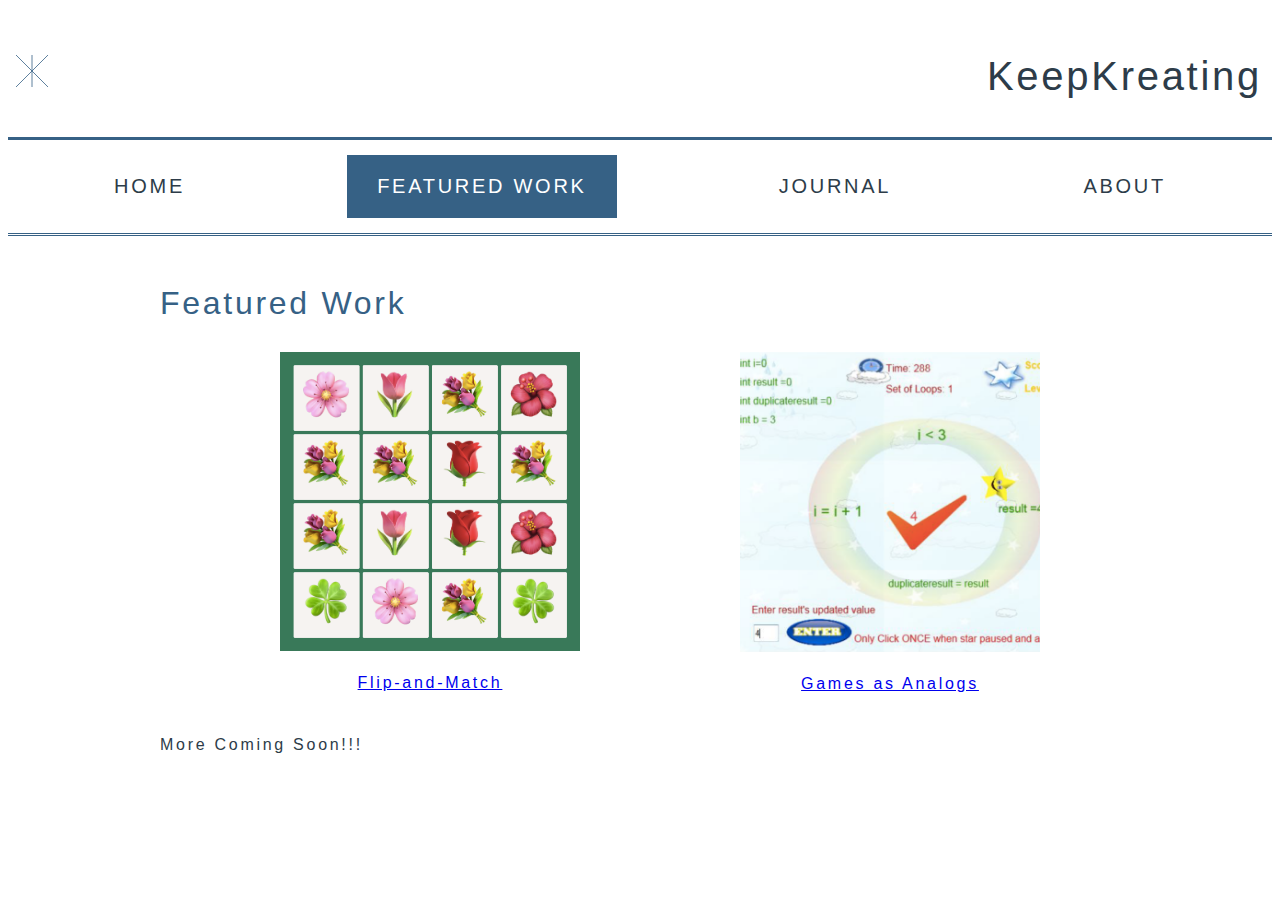
==== featured-work/index.html @ 576c1532 "Updated Portfolio" ====
<!doctype html>
<html lang="en">

<head>
    <meta charset="UTF-8">
    <meta name="viewport" content="width=device-width, initial-scale=1.0">
    <title>Keep Kreating - Featured Works</title>
    <link rel="stylesheet" href="../css/style.css">
    <link rel="stylesheet" href="../css/home.css">
</head>

<body>
    <header>
        <div class="heading">
            <div class="logo">
                <a href="#" aria-label="logo">
                    <img src="../img/logo.svg" class="logo-img" alt="logo">
                </a>
            </div>
            <div class="title">
                <h1 tabindex="0" aria-label="keep creating" class="name"> KeepKreating </h1>
            </div>
        </div>
        <nav>
            <ul role="menu" class="menu">
                <li role="menuitem" class="menuitem"> <a href="../index.html"> Home </a></li>
                <li role="menuitem" class="menuitem active"><a href="#"> Featured Work </a></li>
                <li role="menuitem" class="menuitem"><a href="../Journal/persona.html"> Journal </a></li>
                <li role="menuitem" class="menuitem"><a href="../about.html"> About </a></li>
            </ul>
        </nav>
    </header>
    <main>
        <section class="featured">
            <h1 tabindex="0" class="featured-heading"> Featured Work</h1>
            <ul class="featured-list">
                <li class="featured-app">
                    <a href="find-match/find-match.html">
                        <picture>
                            <source media="(max-width: 768px)" srcset="../img/responsive/games3-small.png">
                            <source media="(min-width: 769px)" srcset="../img/games3.png">
                            <img class="featured-img" src="../img/games3.png" alt="memory game app cover picture">
                        </picture>
                        <p class="featured-app-name"> Flip-and-Match </p>
                    </a>
                </li>
                <li class="featured-app">
                    <a href="games-as-analogs.html">
                        <picture>
                            <img class="featured-img" src="../img/games-as-analogs.png" alt="games as analogs research work cover picture">
                        </picture>
                        <p class="featured-app-name"> Games as Analogs </p>
                    </a>
                </li>
                <!-- <li class="featured-app">
                    <a href="#">
                        <picture>
                            <source media="(max-width: 768px)" srcset="img/responsive/news-small.jpeg">
                            <source media="(min-width: 769px)" srcset="img/news.jpeg">
                            <img class="featured-img" src="img/news.jpeg" alt="newsfeed app cover picture">
                        </picture>
                        <p class="featured-app-name"> Newsfeed app </p>
                    </a>
                </li> -->
            </ul>
            More Coming Soon!!!
        </section>
    </main>
</body>

</html>
---- css/style.css ----
body {
    /*font-family: "Roboto", Helvetica, sans-serif, Arial;*/
    font-family: Helvetica, Arial, sans-serif;
    letter-spacing: 0.17em;
    color: #2d3c49;
    font-weight: 100;
}

section,
article {
    max-width: 60rem;
    margin-left: auto;
    margin-right: auto;
}

p {
    line-height: 1.5;
}

/* Header */
.heading {
    display: flex;
    flex-wrap: wrap;
    justify-content: space-between;

    /**** appearance  *******/
    border-bottom: solid #366185;
    padding: 1.75em 0 1.75em 0;
    width: 100%;

}

.title {

    /**** appearance   ****/
    color: #2d3c49;
    text-align: right;
    align-self: flex-end;
    margin-top: 0.5em;
}

.title h1,
h2 {
    padding: 0.25em;
    margin: 0;
}

h2 {
    font-weight: 100;
}

h1 {
    font-size: 3.25em;
}

h2 {
    font-size: 2.5em;
}

h3 {
    font-size: 2em;
}

h4 {
    font-size: 1.5em;
}

h5 {
    font-size: 1.25em;
}

h6 {
    font-size: 1em;
}

.name {
    font-weight: 100;
    font-size: 1.5em;

}



.menu {
    font-size: 1.25em;
    display: flex;
    flex-wrap: wrap;
    justify-content: space-around;
    margin: 0;
    padding: 0.5em;
    border-bottom: double #366185;
}

.menu a {
    color: #2d3c49;
    font-weight: 100;
    text-decoration: none;
    margin: 0.5em;
    /*text-decoration-color: #366185;*/
}

.menuitem :hover {
    transform: scale(1.05);
    text-decoration: underline;
    text-decoration-color: #366185;
    color: #366185;


}

.menuitem {
    list-style-type: none;
    padding: 1em;
    margin: 0.25em;
    text-transform: uppercase;
}

.menu .active {
    background: #366185;
}

.menu .active a {
    color: white;
    text-decoration: none;
}

.logo {
    align-self: center;
}

.logo a {
    color: #366185;
    text-decoration: none;
}


.logo-img {
    width: 1em;
    height: 1em;
    padding: 0 0.5em 0 0.5em;
}

/* Content */

main {
    padding-top: 1.75em;
    padding-bottom: 1.75em;

}

.footer {
    margin-top: 2em;
    padding-top: 2em;
    text-align: center;
    border-top: solid #366185;

}

/* Breadcrumbs */
.breadcrumb {
    color: #366185;
}

.breadcrumb::before {
    font-family: "Times New Roman", Arial, Helvetica, Times, serif;
    content: "\00AB";
}

a.breadcrumb {
    text-decoration: none;
}

a.breadcrumb:hover {
    text-decoration: underline;
}

/* Responsive */
@media only screen and (min-width: 541px) and (max-width: 768px) {
    /*.featured-list {
        grid-template-columns: 1fr 1fr;
    }*/

    .name {
        font-size: 2em;
        display: inline-block;
    }

    .name-description {
        font-size: 1.25em;
    }


    .logo-img {
        width: 1.5em;
        height: 1.5em;
    }

}

@media only screen and (min-width: 769px) {
    /* .featured-list {
        grid-template-columns: 1fr 1fr 1fr;
    }*/

    .name {
        font-size: 2.5em;
        display: inline-block;

    }



    .logo-img {
        width: 2em;
        height: 2em;
    }

    .name-description {
        font-size: 1.5em;
    }



}
---- css/home.css ----
/* Content */

/** Welcome **/
.welcome {
    display: grid;
    font-size: 1.25em;
    justify-content: center;
    align-items: center;
    font-weight: 100;

}

.poem {
    /*display: inline-block;
    margin-left: auto;
    margin-right: auto;*/
    grid-column: 1/1;
    grid-row: 1/1;
    display: flex;
    flex-direction: column;
    justify-content: space-around;
    align-items: center;
}

.poet {
    text-align: right;
    margin: 1em;
    align-self: flex-end;
}

.job {
    font-size: 0.75em;
}

.stanza::before {
    content: "\201C";
}

.stanza::after {
    content: "\201D";
}

/**landing image **/
.landing {
    display: grid;
    justify-items: center;

    /**** appearance  ****/
    padding-bottom: 1.25em;
    grid-column: 1/1;
    grid-row: 1/1;
    opacity: 0.1;
}

.landing-img {
    width: 100%;
    height: auto;
}

.featured h2 {
    padding: 0.5em;
    margin: 0;
}

.featured-heading {
    color: #366185;
    font-size: 2em;
    font-weight: 100;
}

.featured-list {
    display: flex;
    flex-wrap: wrap;
    justify-content: space-around;
}

.featured-app {
    list-style: none;
    max-width: 300px;
    margin: 0.5em;
}

.featured-app :hover {
    transform: scale(1.05);
}

.featured-img {
    width: 100%;
}

.featured-app-name {
    text-align: center;
}

.featured-app-link {
    text-align: center;
}

footer{
    display: flex;
    flex-wrap: wrap;
    justify-content: center;
}

footer span{
    margin-left: 0.5em;
    margin-right: 0.5em;
}


/* Responsive */
@media only screen and (min-width: 541px) and (max-width: 768px) {
    .welcome {
        font-size: 2em;
    }

}

@media only screen and (min-width: 769px) {


    .welcome {
        font-size: 2.5em;
    }

    .landing-img {
        max-width: 100%;
        width: auto;
    }

}
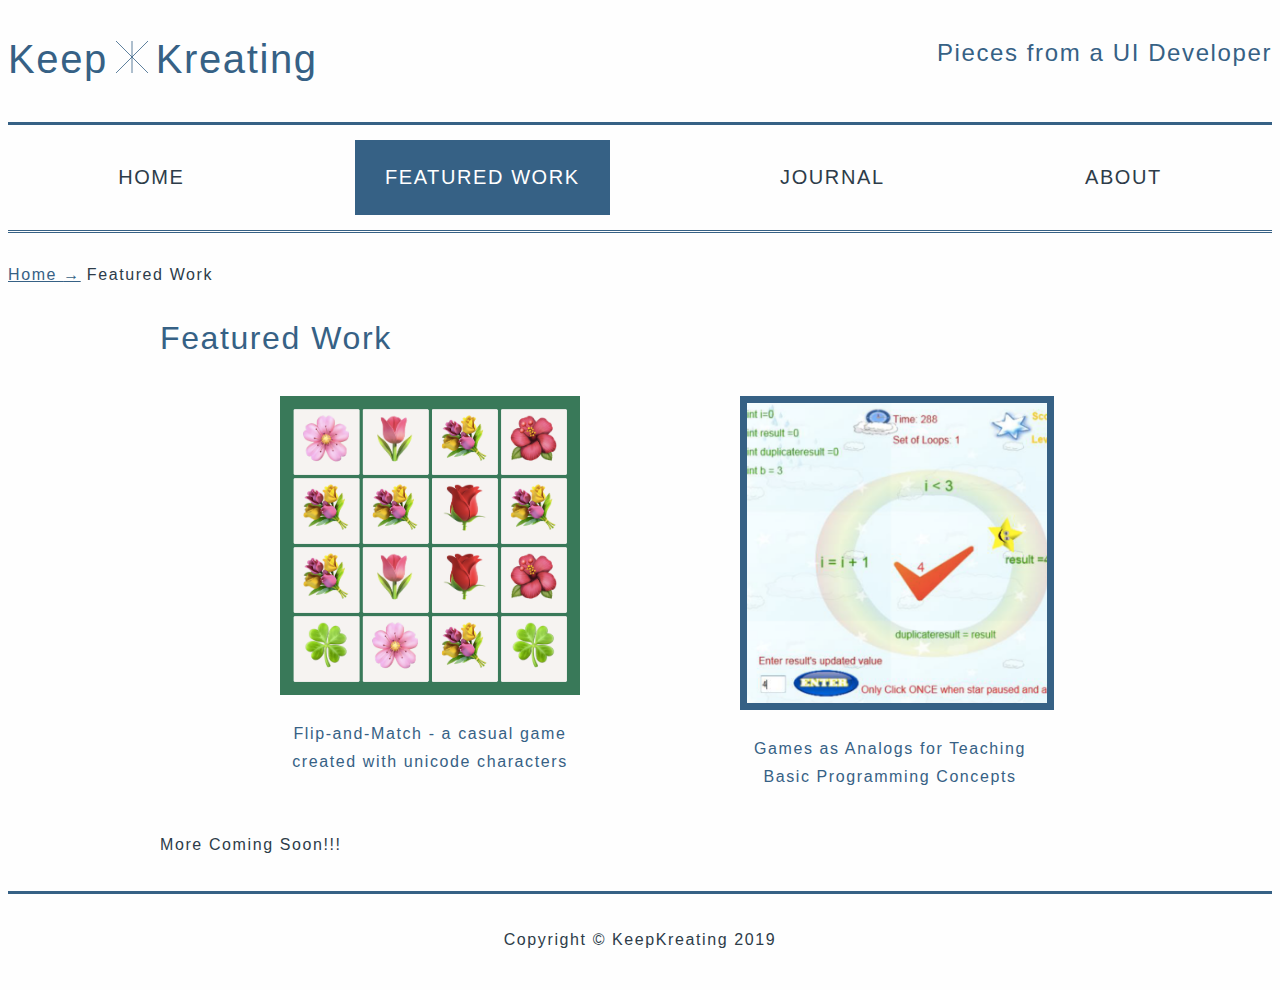
==== commit 2577c5cb: "sync portfolio with hosted version" ====
--- a/featured-work/index.html
+++ b/featured-work/index.html
@@ -4,35 +4,39 @@
 <head>
     <meta charset="UTF-8">
     <meta name="viewport" content="width=device-width, initial-scale=1.0">
-    <title>Keep Kreating - Featured Works</title>
+    <title>Featured Works - Keep Kreating</title>
     <link rel="stylesheet" href="../css/style.css">
     <link rel="stylesheet" href="../css/home.css">
+    <link rel="shortcut icon" href="../favicon.ico">
+    <meta name="author" content="Shafeeza Hussain">
+    <meta name="keywords" content="HTML, HTML5, CSS, JavaScript, Keep Kreating, User Experience, Portfolio, Casual games, accessibility">
 </head>
 
 <body>
     <header>
         <div class="heading">
             <div class="logo">
-                <a href="#" aria-label="logo">
-                    <img src="../img/logo.svg" class="logo-img" alt="logo">
+                <a href="../index.html" aria-label="logo">
+                    <span class="name">Keep</span><img src="../img/logo.svg" class="logo-img" alt="logo"><span class="name">Kreating</span>
                 </a>
             </div>
             <div class="title">
-                <h1 tabindex="0" aria-label="keep creating" class="name"> KeepKreating </h1>
+                <span  class="name-description"> Pieces from a UI Developer </span>
             </div>
         </div>
         <nav>
             <ul role="menu" class="menu">
                 <li role="menuitem" class="menuitem"> <a href="../index.html"> Home </a></li>
                 <li role="menuitem" class="menuitem active"><a href="#"> Featured Work </a></li>
-                <li role="menuitem" class="menuitem"><a href="../Journal/persona.html"> Journal </a></li>
+                <li role="menuitem" class="menuitem"><a href="../journal/index.html"> Journal </a></li>
                 <li role="menuitem" class="menuitem"><a href="../about.html"> About </a></li>
             </ul>
         </nav>
     </header>
     <main>
+    <a class="breadcrumb" href="../index.html"> Home </a> <span> Featured Work </span>
         <section class="featured">
-            <h1 tabindex="0" class="featured-heading"> Featured Work</h1>
+            <h1 class="featured-heading"> Featured Work</h1>
             <ul class="featured-list">
                 <li class="featured-app">
                     <a href="find-match/find-match.html">
@@ -41,15 +45,15 @@
                             <source media="(min-width: 769px)" srcset="../img/games3.png">
                             <img class="featured-img" src="../img/games3.png" alt="memory game app cover picture">
                         </picture>
-                        <p class="featured-app-name"> Flip-and-Match </p>
+                        <p class="featured-app-name"> Flip-and-Match - a casual game created with unicode characters </p>
                     </a>
                 </li>
                 <li class="featured-app">
                     <a href="games-as-analogs.html">
                         <picture>
-                            <img class="featured-img" src="../img/games-as-analogs.png" alt="games as analogs research work cover picture">
+                            <img style="border: solid 7px #366185;" class="featured-img" src="../img/games-as-analogs.png" alt="games as analogs research work cover picture">
                         </picture>
-                        <p class="featured-app-name"> Games as Analogs </p>
+                        <p class="featured-app-name"> Games as Analogs for Teaching Basic Programming Concepts </p>
                     </a>
                 </li>
                 <!-- <li class="featured-app">
@@ -63,8 +67,13 @@
                     </a>
                 </li> -->
             </ul>
-            More Coming Soon!!!
+            <p>
+            	More Coming Soon!!!
+            </p>
         </section>
+        <footer class="footer">
+            Copyright © KeepKreating 2019
+        </footer>
     </main>
 </body>
 
--- a/css/style.css
+++ b/css/style.css
@@ -1,47 +1,50 @@
 body {
     /*font-family: "Roboto", Helvetica, sans-serif, Arial;*/
     font-family: Helvetica, Arial, sans-serif;
-    letter-spacing: 0.17em;
+    letter-spacing: 0.1em;
     color: #2d3c49;
     font-weight: 100;
-}
-
-section,
-article {
+    background: #fefefe;
+    line-height: 1.75;
+}
+
+section, article{
     max-width: 60rem;
     margin-left: auto;
     margin-right: auto;
 }
 
-p {
-    line-height: 1.5;
+p{
+    line-height: 1.75;
 }
 
 /* Header */
 .heading {
+    /*display: grid;
+    grid-template-columns: 1fr 3fr;*/
     display: flex;
     flex-wrap: wrap;
     justify-content: space-between;
 
     /**** appearance  *******/
     border-bottom: solid #366185;
-    padding: 1.75em 0 1.75em 0;
-    width: 100%;
-
+    padding: 1em 0 1.75em 0;
 }
 
 .title {
+    /*justify-self: end;*/
+    /*align-self: flex-end;*/
+    
 
     /**** appearance   ****/
-    color: #2d3c49;
+    color: #366185;
     text-align: right;
-    align-self: flex-end;
     margin-top: 0.5em;
 }
 
 .title h1,
 h2 {
-    padding: 0.25em;
+   /* padding: 0.25em;*/
     margin: 0;
 }
 
@@ -49,37 +52,40 @@
     font-weight: 100;
 }
 
-h1 {
-    font-size: 3.25em;
-}
-
-h2 {
+h1{
     font-size: 2.5em;
-}
-
-h3 {
+    font-weight: 100;
+}
+h2{
+    font-size: 2.25em;
+    font-weight: 100;
+}
+h3{
     font-size: 2em;
-}
-
-h4 {
+    font-weight: 100;
+}
+h4{
     font-size: 1.5em;
-}
-
-h5 {
+    font-weight: 100;
+}
+h5{
     font-size: 1.25em;
-}
-
-h6 {
+    font-weight: 100;
+}
+h6{
     font-size: 1em;
-}
+    font-weight: 100;
+}
+
 
 .name {
     font-weight: 100;
     font-size: 1.5em;
-
-}
-
-
+}
+
+.name-description {
+        font-size: 1em;
+}
 
 .menu {
     font-size: 1.25em;
@@ -96,7 +102,7 @@
     font-weight: 100;
     text-decoration: none;
     margin: 0.5em;
-    /*text-decoration-color: #366185;*/
+    /*text-decoration-color: #7d97ad;*/
 }
 
 .menuitem :hover {
@@ -104,6 +110,7 @@
     text-decoration: underline;
     text-decoration-color: #366185;
     color: #366185;
+    
 
 
 }
@@ -117,22 +124,23 @@
 
 .menu .active {
     background: #366185;
+    
 }
 
 .menu .active a {
     color: white;
     text-decoration: none;
+    outline-color: white;
 }
 
 .logo {
-    align-self: center;
+    /*align-self: flex-end;*/
 }
 
 .logo a {
     color: #366185;
     text-decoration: none;
 }
-
 
 .logo-img {
     width: 1em;
@@ -146,6 +154,24 @@
     padding-top: 1.75em;
     padding-bottom: 1.75em;
 
+}
+
+/* Breadcrumbs */
+.breadcrumb {
+    color: #366185;
+}
+
+.breadcrumb::after {
+    font-family: "Times New Roman", Arial, Helvetica, Times, serif;
+    content: "\2192";
+}
+
+a.breadcrumb::after {
+    text-decoration: none;
+}
+
+a.breadcrumb:hover {
+    /*text-decoration: underline;*/
 }
 
 .footer {
@@ -156,24 +182,6 @@
 
 }
 
-/* Breadcrumbs */
-.breadcrumb {
-    color: #366185;
-}
-
-.breadcrumb::before {
-    font-family: "Times New Roman", Arial, Helvetica, Times, serif;
-    content: "\00AB";
-}
-
-a.breadcrumb {
-    text-decoration: none;
-}
-
-a.breadcrumb:hover {
-    text-decoration: underline;
-}
-
 /* Responsive */
 @media only screen and (min-width: 541px) and (max-width: 768px) {
     /*.featured-list {
@@ -182,14 +190,13 @@
 
     .name {
         font-size: 2em;
-        display: inline-block;
-    }
-
+    }
+    
     .name-description {
         font-size: 1.25em;
     }
 
-
+   
     .logo-img {
         width: 1.5em;
         height: 1.5em;
@@ -204,21 +211,18 @@
 
     .name {
         font-size: 2.5em;
-        display: inline-block;
-
-    }
-
-
-
+    }
+    
+   .name-description {
+        font-size: 1.5em;
+    }
+
+   
     .logo-img {
         width: 2em;
         height: 2em;
     }
-
-    .name-description {
-        font-size: 1.5em;
-    }
-
+    
 
 
 }--- a/css/home.css
+++ b/css/home.css
@@ -2,24 +2,27 @@
 
 /** Welcome **/
 .welcome {
-    display: grid;
-    font-size: 1.25em;
-    justify-content: center;
-    align-items: center;
+    /*display: grid;*/
+    font-size: 1em;
+    /*justify-content: center;
+    align-items: center;*/
     font-weight: 100;
+    margin-bottom: 1.5em;
 
 }
 
 .poem {
     /*display: inline-block;
     margin-left: auto;
-    margin-right: auto;*/
+    margin-right: auto;
     grid-column: 1/1;
     grid-row: 1/1;
     display: flex;
     flex-direction: column;
     justify-content: space-around;
-    align-items: center;
+    align-items: center;*/
+    text-align:center;
+    
 }
 
 .poet {
@@ -32,8 +35,19 @@
     font-size: 0.75em;
 }
 
+.job a {
+    color: #2d3c49;
+    text-decoration: none;
+}
+
+.job a:hover{
+	color: #366185;
+	text-decoration: underline;
+}
+
 .stanza::before {
     content: "\201C";
+    
 }
 
 .stanza::after {
@@ -82,6 +96,8 @@
 
 .featured-app :hover {
     transform: scale(1.05);
+    text-decoration: underline;
+    color: #366185;
 }
 
 .featured-img {
@@ -90,21 +106,17 @@
 
 .featured-app-name {
     text-align: center;
+    color: #366185;
+    
 }
 
 .featured-app-link {
     text-align: center;
+    
 }
 
-footer{
-    display: flex;
-    flex-wrap: wrap;
-    justify-content: center;
-}
-
-footer span{
-    margin-left: 0.5em;
-    margin-right: 0.5em;
+.featured-app a{
+    text-decoration: none;
 }
 
 
@@ -128,4 +140,27 @@
         width: auto;
     }
 
+}
+
+@media all and (-ms-high-contrast: none), (-ms-high-contrast: active) {
+     /* IE10+ CSS styles go here */
+     /** Welcome **/
+    .welcome {
+    	display: -ms-grid;
+
+      }
+      
+      .poem {
+      	-ms-grid-column: 1;
+      	-ms-grid-row: 1;
+      }
+      
+      /**landing image **/
+    .landing {
+    	display: -ms-grid;
+
+    	/**** appearance  ****/
+    	-ms-grid-column: 1;
+    	-ms-grid-row: 1;
+	}
 }